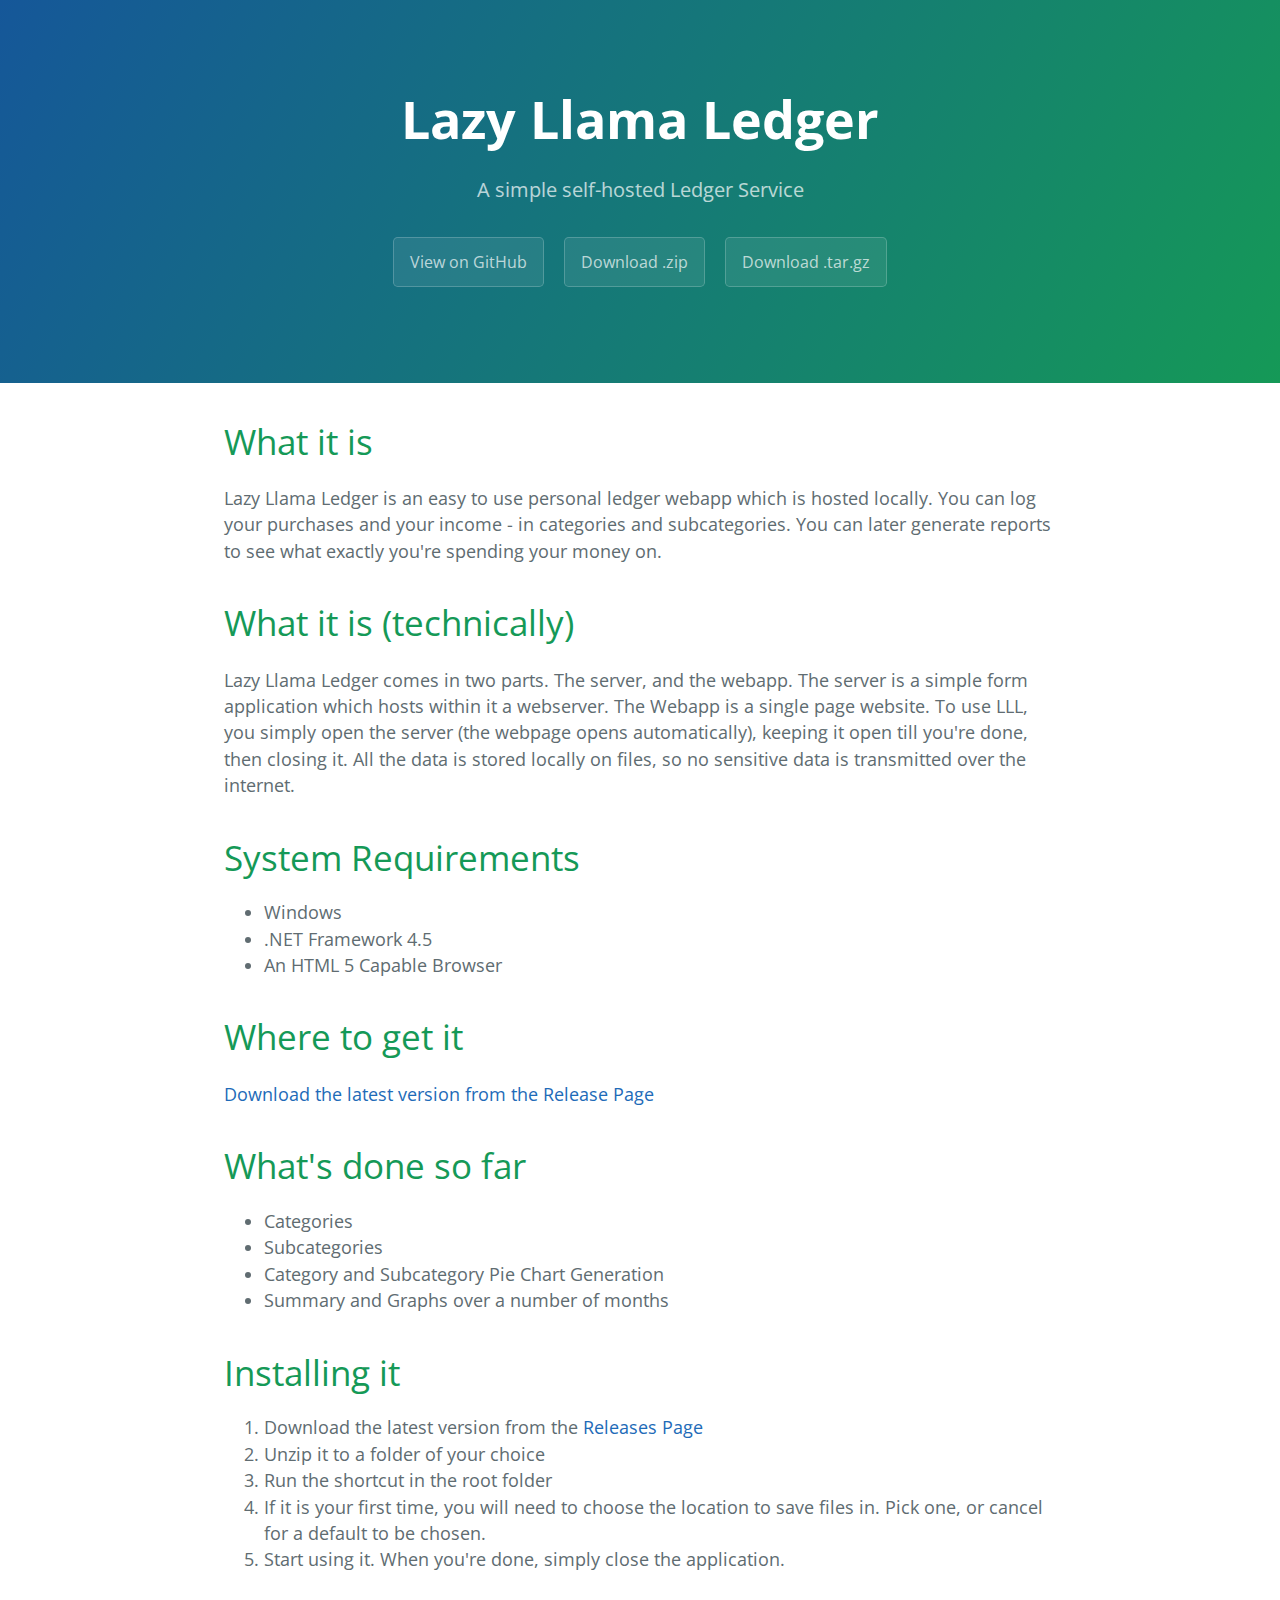
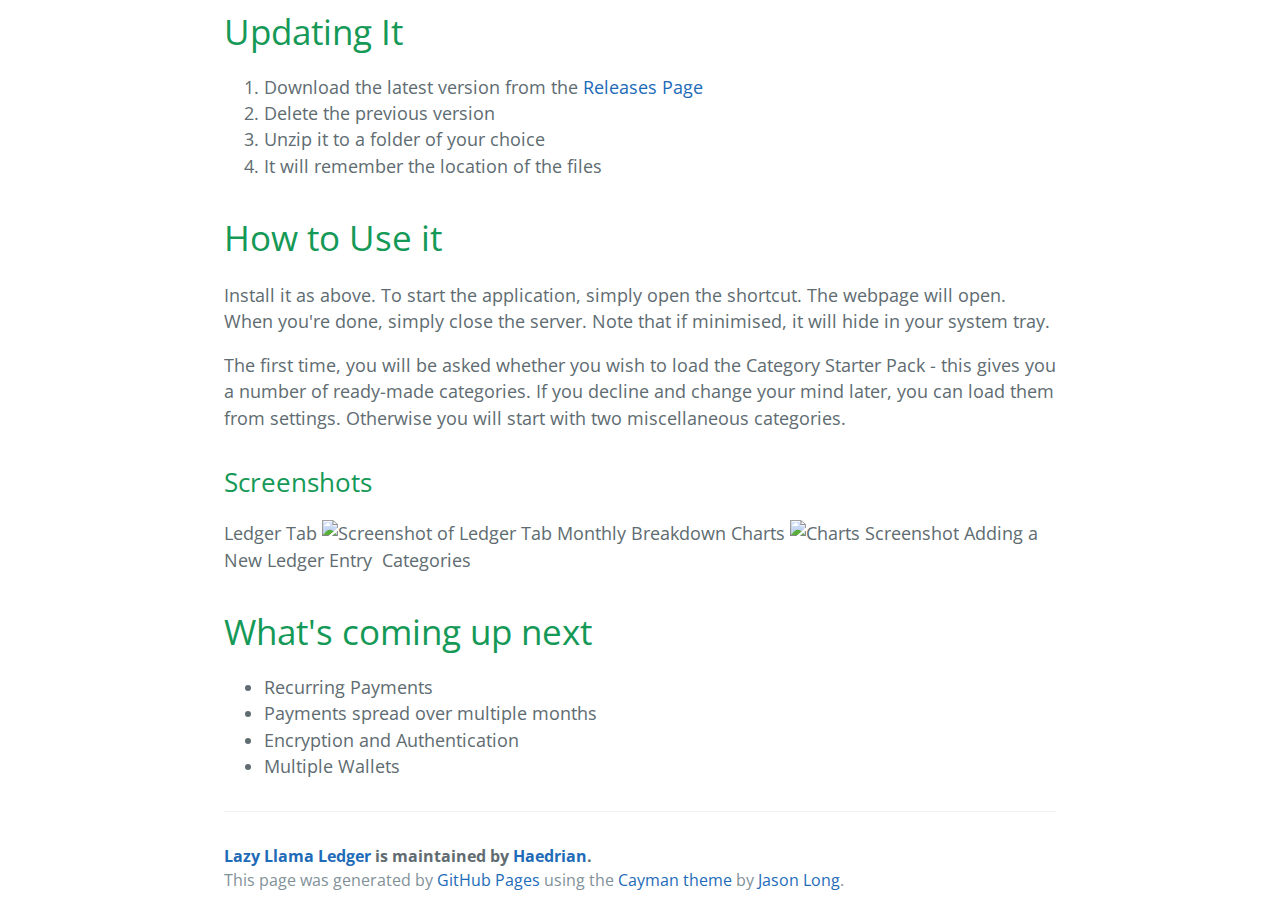
==== index.html @ 4d39ba23 "Create gh-pages branch via GitHub" ====
<!DOCTYPE html>
<html lang="en-us">
  <head>
    <meta charset="UTF-8">
    <title>Lazy Llama Ledger by Haedrian</title>
    <meta name="viewport" content="width=device-width, initial-scale=1">
    <link rel="stylesheet" type="text/css" href="stylesheets/normalize.css" media="screen">
    <link href='https://fonts.googleapis.com/css?family=Open+Sans:400,700' rel='stylesheet' type='text/css'>
    <link rel="stylesheet" type="text/css" href="stylesheets/stylesheet.css" media="screen">
    <link rel="stylesheet" type="text/css" href="stylesheets/github-light.css" media="screen">
  </head>
  <body>
    <section class="page-header">
      <h1 class="project-name">Lazy Llama Ledger</h1>
      <h2 class="project-tagline">A simple self-hosted Ledger Service</h2>
      <a href="https://github.com/Haedrian/LazyLlamaLedger" class="btn">View on GitHub</a>
      <a href="https://github.com/Haedrian/LazyLlamaLedger/zipball/master" class="btn">Download .zip</a>
      <a href="https://github.com/Haedrian/LazyLlamaLedger/tarball/master" class="btn">Download .tar.gz</a>
    </section>

    <section class="main-content">
      <h1>
<a id="what-it-is" class="anchor" href="#what-it-is" aria-hidden="true"><span aria-hidden="true" class="octicon octicon-link"></span></a>What it is</h1>

<p>Lazy Llama Ledger is an easy to use personal ledger webapp which is hosted locally. You can log your purchases and your income - in categories and subcategories. You can later generate reports to see what exactly you're spending your money on.</p>

<h1>
<a id="what-it-is-technically" class="anchor" href="#what-it-is-technically" aria-hidden="true"><span aria-hidden="true" class="octicon octicon-link"></span></a>What it is (technically)</h1>

<p>Lazy Llama Ledger comes in two parts. The server, and the webapp. The server is a simple form application which hosts within it a webserver. The Webapp is a single page website. To use LLL, you simply open the server (the webpage opens automatically), keeping it open till you're done, then closing it. All the data is stored locally on files, so no sensitive data is transmitted over the internet.</p>

<h1>
<a id="system-requirements" class="anchor" href="#system-requirements" aria-hidden="true"><span aria-hidden="true" class="octicon octicon-link"></span></a>System Requirements</h1>

<ul>
<li>Windows</li>
<li>.NET Framework 4.5</li>
<li>An HTML 5 Capable Browser</li>
</ul>

<h1>
<a id="where-to-get-it" class="anchor" href="#where-to-get-it" aria-hidden="true"><span aria-hidden="true" class="octicon octicon-link"></span></a>Where to get it</h1>

<p><a href="https://github.com/Haedrian/LazyLlamaLedger/releases">Download the latest version from the Release Page</a></p>

<h1>
<a id="whats-done-so-far" class="anchor" href="#whats-done-so-far" aria-hidden="true"><span aria-hidden="true" class="octicon octicon-link"></span></a>What's done so far</h1>

<ul>
<li>Categories</li>
<li>Subcategories</li>
<li>Category and Subcategory Pie Chart Generation</li>
<li>Summary and Graphs over a number of months </li>
</ul>

<h1>
<a id="installing-it" class="anchor" href="#installing-it" aria-hidden="true"><span aria-hidden="true" class="octicon octicon-link"></span></a>Installing it</h1>

<ol>
<li>Download the latest version from the <a href="https://github.com/Haedrian/LazyLlamaLedger/releases">Releases Page</a>
</li>
<li>Unzip it to a folder of your choice</li>
<li>Run the shortcut in the root folder</li>
<li>If it is your first time, you will need to choose the location to save files in. Pick one, or cancel for a default to be chosen.</li>
<li>Start using it. When you're done, simply close the application. </li>
</ol>

<h1>
<a id="updating-it" class="anchor" href="#updating-it" aria-hidden="true"><span aria-hidden="true" class="octicon octicon-link"></span></a>Updating It</h1>

<ol>
<li>Download the latest version from the <a href="https://github.com/Haedrian/LazyLlamaLedger/releases">Releases Page</a>
</li>
<li>Delete the previous version</li>
<li>Unzip it to a folder of your choice</li>
<li>It will remember the location of the files</li>
</ol>

<h1>
<a id="how-to-use-it" class="anchor" href="#how-to-use-it" aria-hidden="true"><span aria-hidden="true" class="octicon octicon-link"></span></a>How to Use it</h1>

<p>Install it as above. To start the application, simply open the shortcut. The webpage will open. When you're done, simply close the server. Note that if minimised, it will hide in your system tray.</p>

<p>The first time, you will be asked whether you wish to load the Category Starter Pack - this gives you a number of ready-made categories. If you decline and change your mind later, you can load them from settings. Otherwise you will start with two miscellaneous categories.</p>

<h2>
<a id="screenshots" class="anchor" href="#screenshots" aria-hidden="true"><span aria-hidden="true" class="octicon octicon-link"></span></a>Screenshots</h2>

<p>Ledger Tab
<img src="https://raw.githubusercontent.com/Haedrian/LazyLlamaLedger/master/Screenshots/LedgerTab.png" alt="Screenshot of Ledger Tab">
Monthly Breakdown Charts
<img src="https://raw.githubusercontent.com/Haedrian/LazyLlamaLedger/master/Screenshots/charts.PNG" alt="Charts Screenshot">
Adding a New Ledger Entry
<img src="https://raw.githubusercontent.com/Haedrian/LazyLlamaLedger/master/Screenshots/AddNewLedgerEntry.PNG" alt="">
Categories
<img src="https://raw.githubusercontent.com/Haedrian/LazyLlamaLedger/master/Screenshots/catTab.PNG" alt=""></p>

<h1>
<a id="whats-coming-up-next" class="anchor" href="#whats-coming-up-next" aria-hidden="true"><span aria-hidden="true" class="octicon octicon-link"></span></a>What's coming up next</h1>

<ul>
<li>Recurring Payments</li>
<li>Payments spread over multiple months</li>
<li>Encryption and Authentication</li>
<li>Multiple Wallets</li>
</ul>

      <footer class="site-footer">
        <span class="site-footer-owner"><a href="https://github.com/Haedrian/LazyLlamaLedger">Lazy Llama Ledger</a> is maintained by <a href="https://github.com/Haedrian">Haedrian</a>.</span>

        <span class="site-footer-credits">This page was generated by <a href="https://pages.github.com">GitHub Pages</a> using the <a href="https://github.com/jasonlong/cayman-theme">Cayman theme</a> by <a href="https://twitter.com/jasonlong">Jason Long</a>.</span>
      </footer>

    </section>

  
  </body>
</html>
---- stylesheets/stylesheet.css ----
* {
  box-sizing: border-box; }

body {
  padding: 0;
  margin: 0;
  font-family: "Open Sans", "Helvetica Neue", Helvetica, Arial, sans-serif;
  font-size: 16px;
  line-height: 1.5;
  color: #606c71; }

a {
  color: #1e6bb8;
  text-decoration: none; }
  a:hover {
    text-decoration: underline; }

.btn {
  display: inline-block;
  margin-bottom: 1rem;
  color: rgba(255, 255, 255, 0.7);
  background-color: rgba(255, 255, 255, 0.08);
  border-color: rgba(255, 255, 255, 0.2);
  border-style: solid;
  border-width: 1px;
  border-radius: 0.3rem;
  transition: color 0.2s, background-color 0.2s, border-color 0.2s; }
  .btn + .btn {
    margin-left: 1rem; }

.btn:hover {
  color: rgba(255, 255, 255, 0.8);
  text-decoration: none;
  background-color: rgba(255, 255, 255, 0.2);
  border-color: rgba(255, 255, 255, 0.3); }

@media screen and (min-width: 64em) {
  .btn {
    padding: 0.75rem 1rem; } }

@media screen and (min-width: 42em) and (max-width: 64em) {
  .btn {
    padding: 0.6rem 0.9rem;
    font-size: 0.9rem; } }

@media screen and (max-width: 42em) {
  .btn {
    display: block;
    width: 100%;
    padding: 0.75rem;
    font-size: 0.9rem; }
    .btn + .btn {
      margin-top: 1rem;
      margin-left: 0; } }

.page-header {
  color: #fff;
  text-align: center;
  background-color: #159957;
  background-image: linear-gradient(120deg, #155799, #159957); }

@media screen and (min-width: 64em) {
  .page-header {
    padding: 5rem 6rem; } }

@media screen and (min-width: 42em) and (max-width: 64em) {
  .page-header {
    padding: 3rem 4rem; } }

@media screen and (max-width: 42em) {
  .page-header {
    padding: 2rem 1rem; } }

.project-name {
  margin-top: 0;
  margin-bottom: 0.1rem; }

@media screen and (min-width: 64em) {
  .project-name {
    font-size: 3.25rem; } }

@media screen and (min-width: 42em) and (max-width: 64em) {
  .project-name {
    font-size: 2.25rem; } }

@media screen and (max-width: 42em) {
  .project-name {
    font-size: 1.75rem; } }

.project-tagline {
  margin-bottom: 2rem;
  font-weight: normal;
  opacity: 0.7; }

@media screen and (min-width: 64em) {
  .project-tagline {
    font-size: 1.25rem; } }

@media screen and (min-width: 42em) and (max-width: 64em) {
  .project-tagline {
    font-size: 1.15rem; } }

@media screen and (max-width: 42em) {
  .project-tagline {
    font-size: 1rem; } }

.main-content :first-child {
  margin-top: 0; }
.main-content img {
  max-width: 100%; }
.main-content h1, .main-content h2, .main-content h3, .main-content h4, .main-content h5, .main-content h6 {
  margin-top: 2rem;
  margin-bottom: 1rem;
  font-weight: normal;
  color: #159957; }
.main-content p {
  margin-bottom: 1em; }
.main-content code {
  padding: 2px 4px;
  font-family: Consolas, "Liberation Mono", Menlo, Courier, monospace;
  font-size: 0.9rem;
  color: #383e41;
  background-color: #f3f6fa;
  border-radius: 0.3rem; }
.main-content pre {
  padding: 0.8rem;
  margin-top: 0;
  margin-bottom: 1rem;
  font: 1rem Consolas, "Liberation Mono", Menlo, Courier, monospace;
  color: #567482;
  word-wrap: normal;
  background-color: #f3f6fa;
  border: solid 1px #dce6f0;
  border-radius: 0.3rem; }
  .main-content pre > code {
    padding: 0;
    margin: 0;
    font-size: 0.9rem;
    color: #567482;
    word-break: normal;
    white-space: pre;
    background: transparent;
    border: 0; }
.main-content .highlight {
  margin-bottom: 1rem; }
  .main-content .highlight pre {
    margin-bottom: 0;
    word-break: normal; }
.main-content .highlight pre, .main-content pre {
  padding: 0.8rem;
  overflow: auto;
  font-size: 0.9rem;
  line-height: 1.45;
  border-radius: 0.3rem; }
.main-content pre code, .main-content pre tt {
  display: inline;
  max-width: initial;
  padding: 0;
  margin: 0;
  overflow: initial;
  line-height: inherit;
  word-wrap: normal;
  background-color: transparent;
  border: 0; }
  .main-content pre code:before, .main-content pre code:after, .main-content pre tt:before, .main-content pre tt:after {
    content: normal; }
.main-content ul, .main-content ol {
  margin-top: 0; }
.main-content blockquote {
  padding: 0 1rem;
  margin-left: 0;
  color: #819198;
  border-left: 0.3rem solid #dce6f0; }
  .main-content blockquote > :first-child {
    margin-top: 0; }
  .main-content blockquote > :last-child {
    margin-bottom: 0; }
.main-content table {
  display: block;
  width: 100%;
  overflow: auto;
  word-break: normal;
  word-break: keep-all; }
  .main-content table th {
    font-weight: bold; }
  .main-content table th, .main-content table td {
    padding: 0.5rem 1rem;
    border: 1px solid #e9ebec; }
.main-content dl {
  padding: 0; }
  .main-content dl dt {
    padding: 0;
    margin-top: 1rem;
    font-size: 1rem;
    font-weight: bold; }
  .main-content dl dd {
    padding: 0;
    margin-bottom: 1rem; }
.main-content hr {
  height: 2px;
  padding: 0;
  margin: 1rem 0;
  background-color: #eff0f1;
  border: 0; }

@media screen and (min-width: 64em) {
  .main-content {
    max-width: 64rem;
    padding: 2rem 6rem;
    margin: 0 auto;
    font-size: 1.1rem; } }

@media screen and (min-width: 42em) and (max-width: 64em) {
  .main-content {
    padding: 2rem 4rem;
    font-size: 1.1rem; } }

@media screen and (max-width: 42em) {
  .main-content {
    padding: 2rem 1rem;
    font-size: 1rem; } }

.site-footer {
  padding-top: 2rem;
  margin-top: 2rem;
  border-top: solid 1px #eff0f1; }

.site-footer-owner {
  display: block;
  font-weight: bold; }

.site-footer-credits {
  color: #819198; }

@media screen and (min-width: 64em) {
  .site-footer {
    font-size: 1rem; } }

@media screen and (min-width: 42em) and (max-width: 64em) {
  .site-footer {
    font-size: 1rem; } }

@media screen and (max-width: 42em) {
  .site-footer {
    font-size: 0.9rem; } }
---- stylesheets/github-light.css ----
/*
   Copyright 2014 GitHub Inc.

   Licensed under the Apache License, Version 2.0 (the "License");
   you may not use this file except in compliance with the License.
   You may obtain a copy of the License at

       http://www.apache.org/licenses/LICENSE-2.0

   Unless required by applicable law or agreed to in writing, software
   distributed under the License is distributed on an "AS IS" BASIS,
   WITHOUT WARRANTIES OR CONDITIONS OF ANY KIND, either express or implied.
   See the License for the specific language governing permissions and
   limitations under the License.

*/

.pl-c /* comment */ {
  color: #969896;
}

.pl-c1      /* constant, markup.raw, meta.diff.header, meta.module-reference, meta.property-name, support, support.constant, support.variable, variable.other.constant */,
.pl-s .pl-v /* string variable */ {
  color: #0086b3;
}

.pl-e  /* entity */,
.pl-en /* entity.name */ {
  color: #795da3;
}

.pl-s .pl-s1 /* string source */,
.pl-smi      /* storage.modifier.import, storage.modifier.package, storage.type.java, variable.other, variable.parameter.function */ {
  color: #333;
}

.pl-ent /* entity.name.tag */ {
  color: #63a35c;
}

.pl-k /* keyword, storage, storage.type */ {
  color: #a71d5d;
}

.pl-pds              /* punctuation.definition.string, string.regexp.character-class */,
.pl-s                /* string */,
.pl-s .pl-pse .pl-s1 /* string punctuation.section.embedded source */,
.pl-sr               /* string.regexp */,
.pl-sr .pl-cce       /* string.regexp constant.character.escape */,
.pl-sr .pl-sra       /* string.regexp string.regexp.arbitrary-repitition */,
.pl-sr .pl-sre       /* string.regexp source.ruby.embedded */ {
  color: #183691;
}

.pl-v /* variable */ {
  color: #ed6a43;
}

.pl-id /* invalid.deprecated */ {
  color: #b52a1d;
}

.pl-ii /* invalid.illegal */ {
  background-color: #b52a1d;
  color: #f8f8f8;
}

.pl-sr .pl-cce /* string.regexp constant.character.escape */ {
  color: #63a35c;
  font-weight: bold;
}

.pl-ml /* markup.list */ {
  color: #693a17;
}

.pl-mh        /* markup.heading */,
.pl-mh .pl-en /* markup.heading entity.name */,
.pl-ms        /* meta.separator */ {
  color: #1d3e81;
  font-weight: bold;
}

.pl-mq /* markup.quote */ {
  color: #008080;
}

.pl-mi /* markup.italic */ {
  color: #333;
  font-style: italic;
}

.pl-mb /* markup.bold */ {
  color: #333;
  font-weight: bold;
}

.pl-md /* markup.deleted, meta.diff.header.from-file */ {
  background-color: #ffecec;
  color: #bd2c00;
}

.pl-mi1 /* markup.inserted, meta.diff.header.to-file */ {
  background-color: #eaffea;
  color: #55a532;
}

.pl-mdr /* meta.diff.range */ {
  color: #795da3;
  font-weight: bold;
}

.pl-mo /* meta.output */ {
  color: #1d3e81;
}
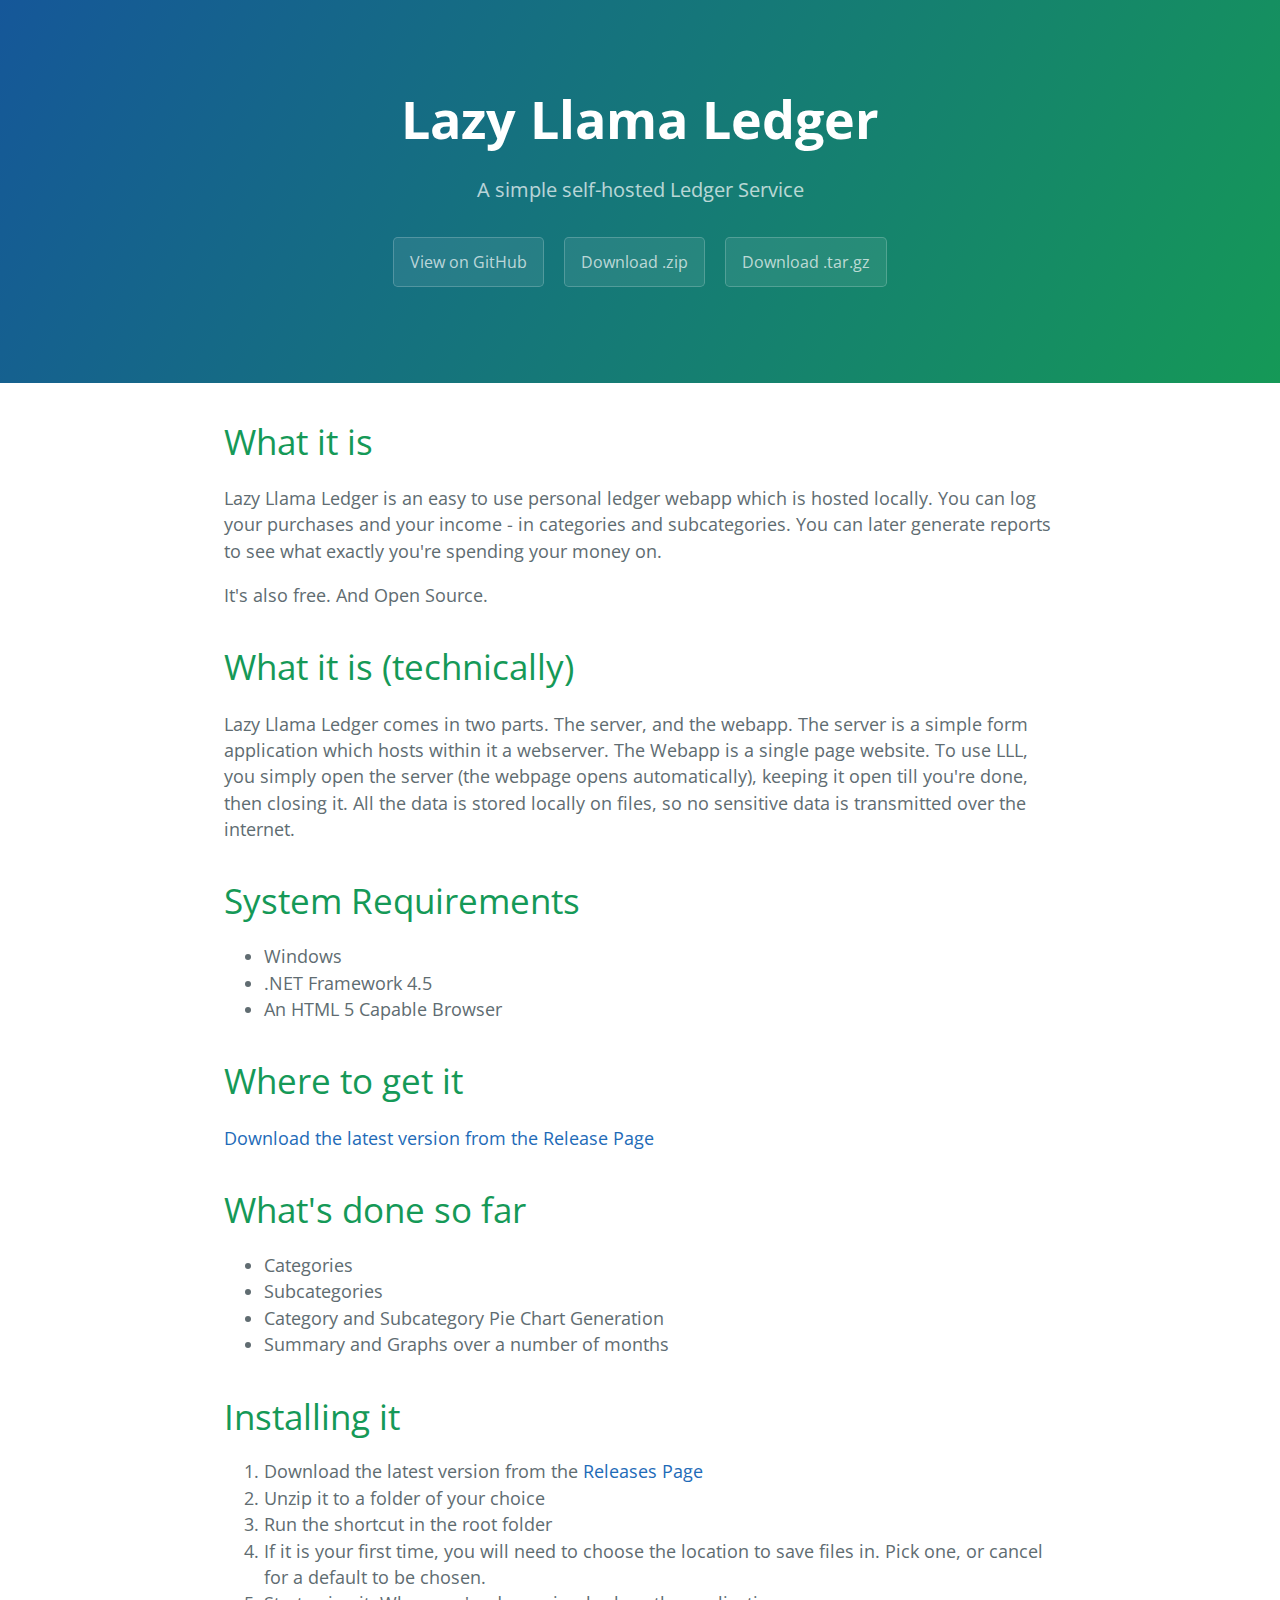
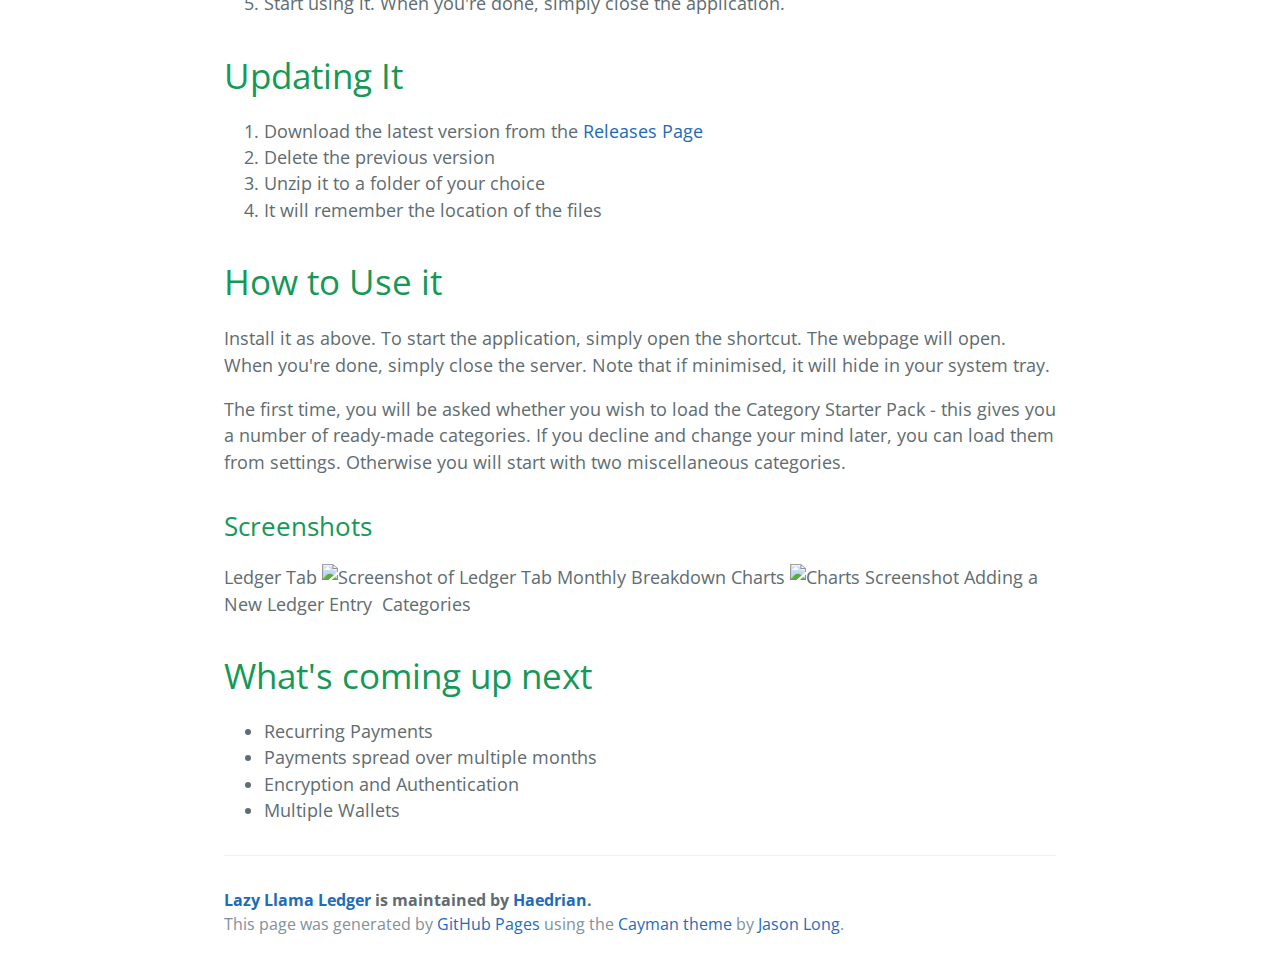
==== commit f9a88994: "Create gh-pages branch via GitHub" ====
--- a/index.html
+++ b/index.html
@@ -23,6 +23,8 @@
 <a id="what-it-is" class="anchor" href="#what-it-is" aria-hidden="true"><span aria-hidden="true" class="octicon octicon-link"></span></a>What it is</h1>
 
 <p>Lazy Llama Ledger is an easy to use personal ledger webapp which is hosted locally. You can log your purchases and your income - in categories and subcategories. You can later generate reports to see what exactly you're spending your money on.</p>
+
+<p>It's also free. And Open Source.</p>
 
 <h1>
 <a id="what-it-is-technically" class="anchor" href="#what-it-is-technically" aria-hidden="true"><span aria-hidden="true" class="octicon octicon-link"></span></a>What it is (technically)</h1>
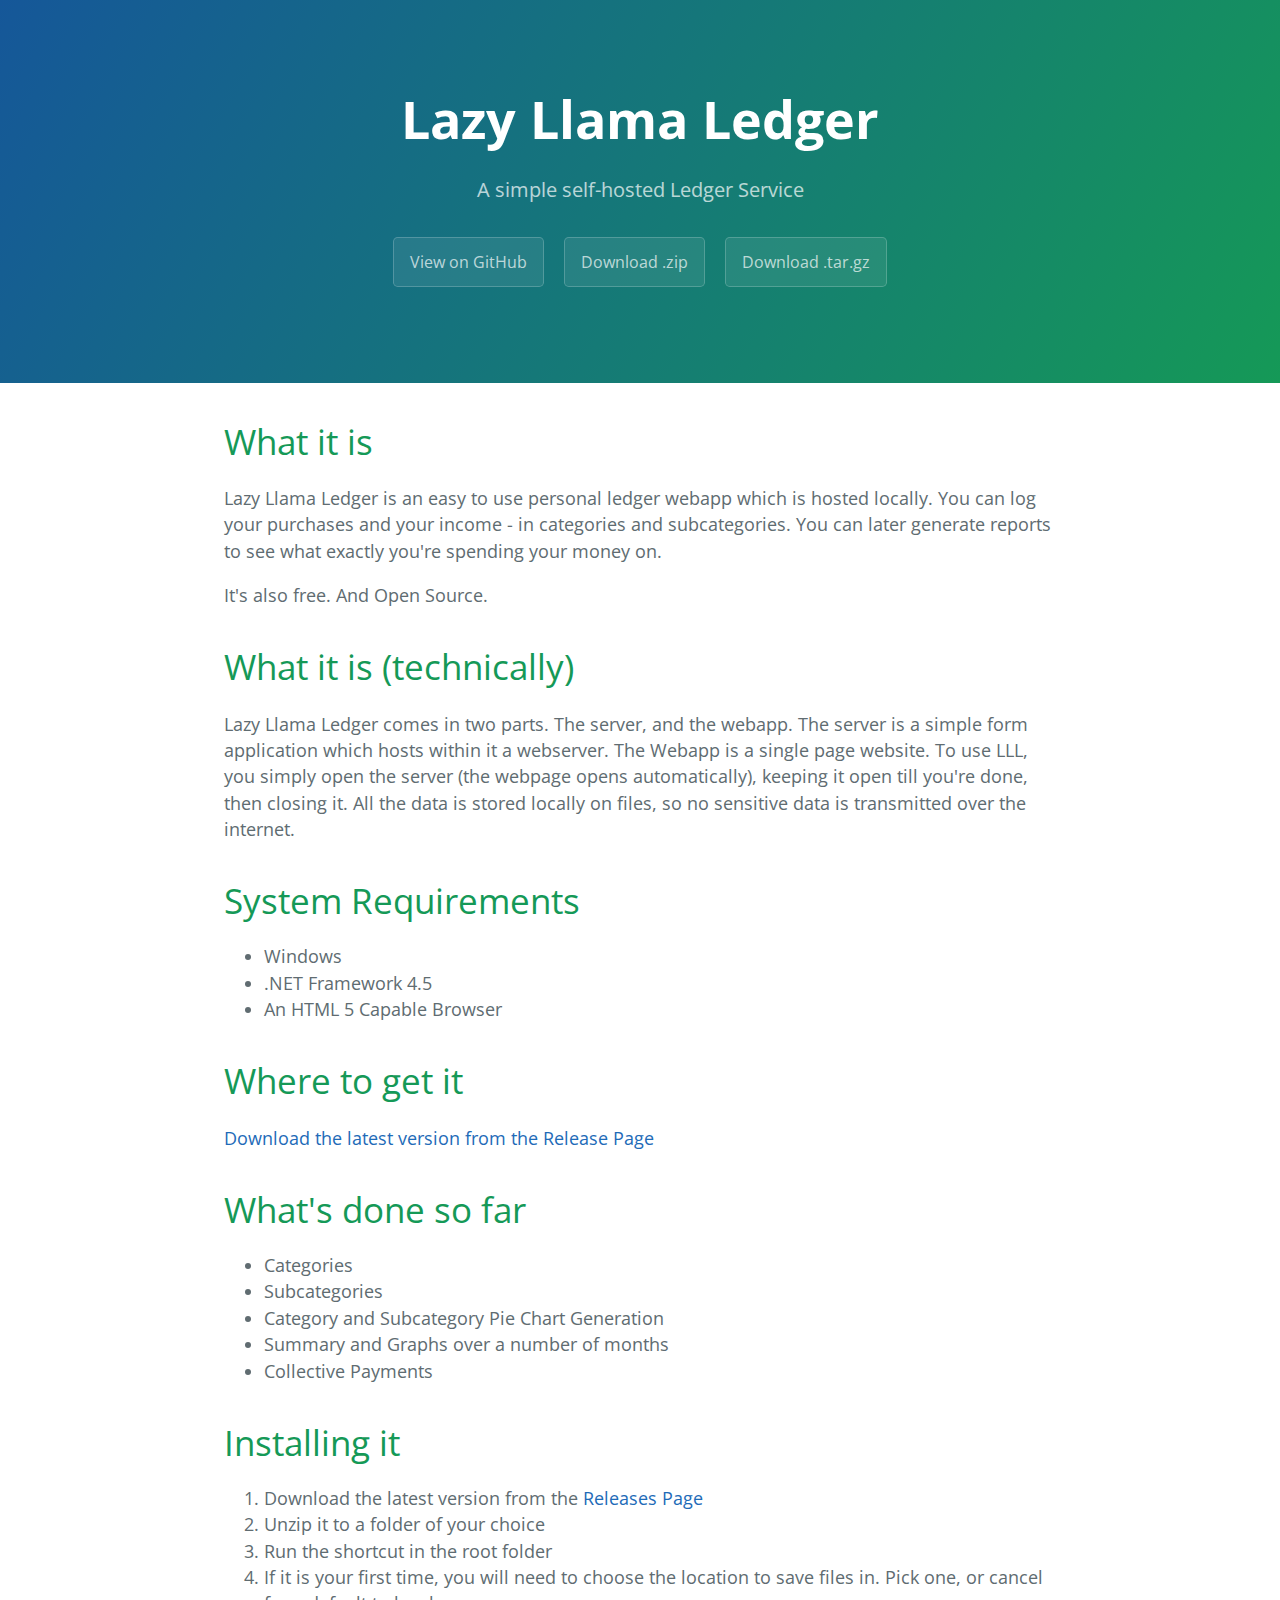
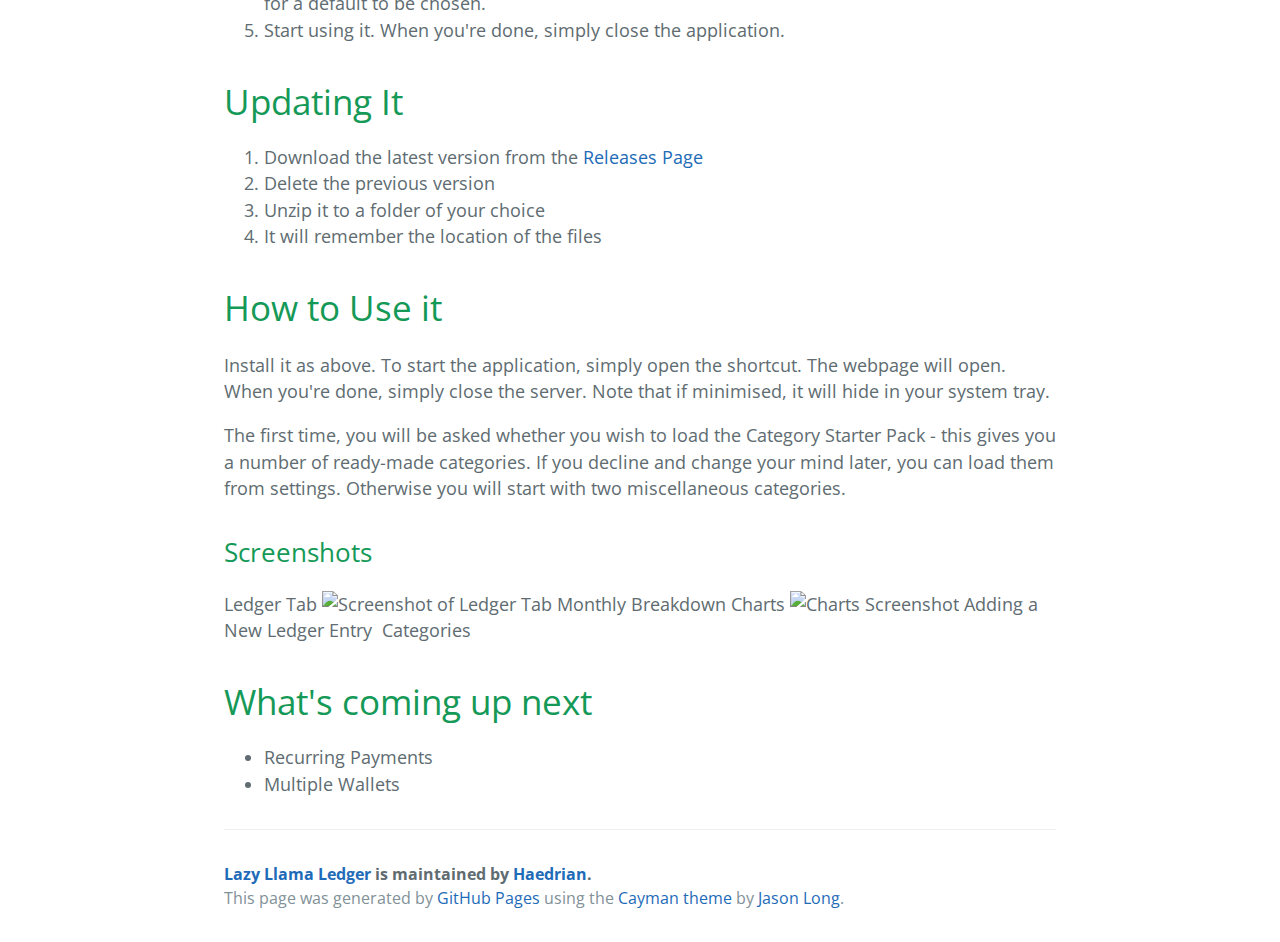
==== commit 03c681bf: "Update index.html" ====
--- a/index.html
+++ b/index.html
@@ -53,6 +53,7 @@
 <li>Subcategories</li>
 <li>Category and Subcategory Pie Chart Generation</li>
 <li>Summary and Graphs over a number of months </li>
+<li>Collective Payments</li>
 </ul>
 
 <h1>
@@ -102,8 +103,6 @@
 
 <ul>
 <li>Recurring Payments</li>
-<li>Payments spread over multiple months</li>
-<li>Encryption and Authentication</li>
 <li>Multiple Wallets</li>
 </ul>
 
@@ -115,6 +114,16 @@
 
     </section>
 
-  
+            <script type="text/javascript">
+            var gaJsHost = (("https:" == document.location.protocol) ? "https://ssl." : "http://www.");
+            document.write(unescape("%3Cscript src='" + gaJsHost + "google-analytics.com/ga.js' type='text/javascript'%3E%3C/script%3E"));
+          </script>
+          <script type="text/javascript">
+            try {
+              var pageTracker = _gat._getTracker("UA-74109946-1");
+            pageTracker._trackPageview();
+            } catch(err) {}
+          </script>
+
   </body>
 </html>
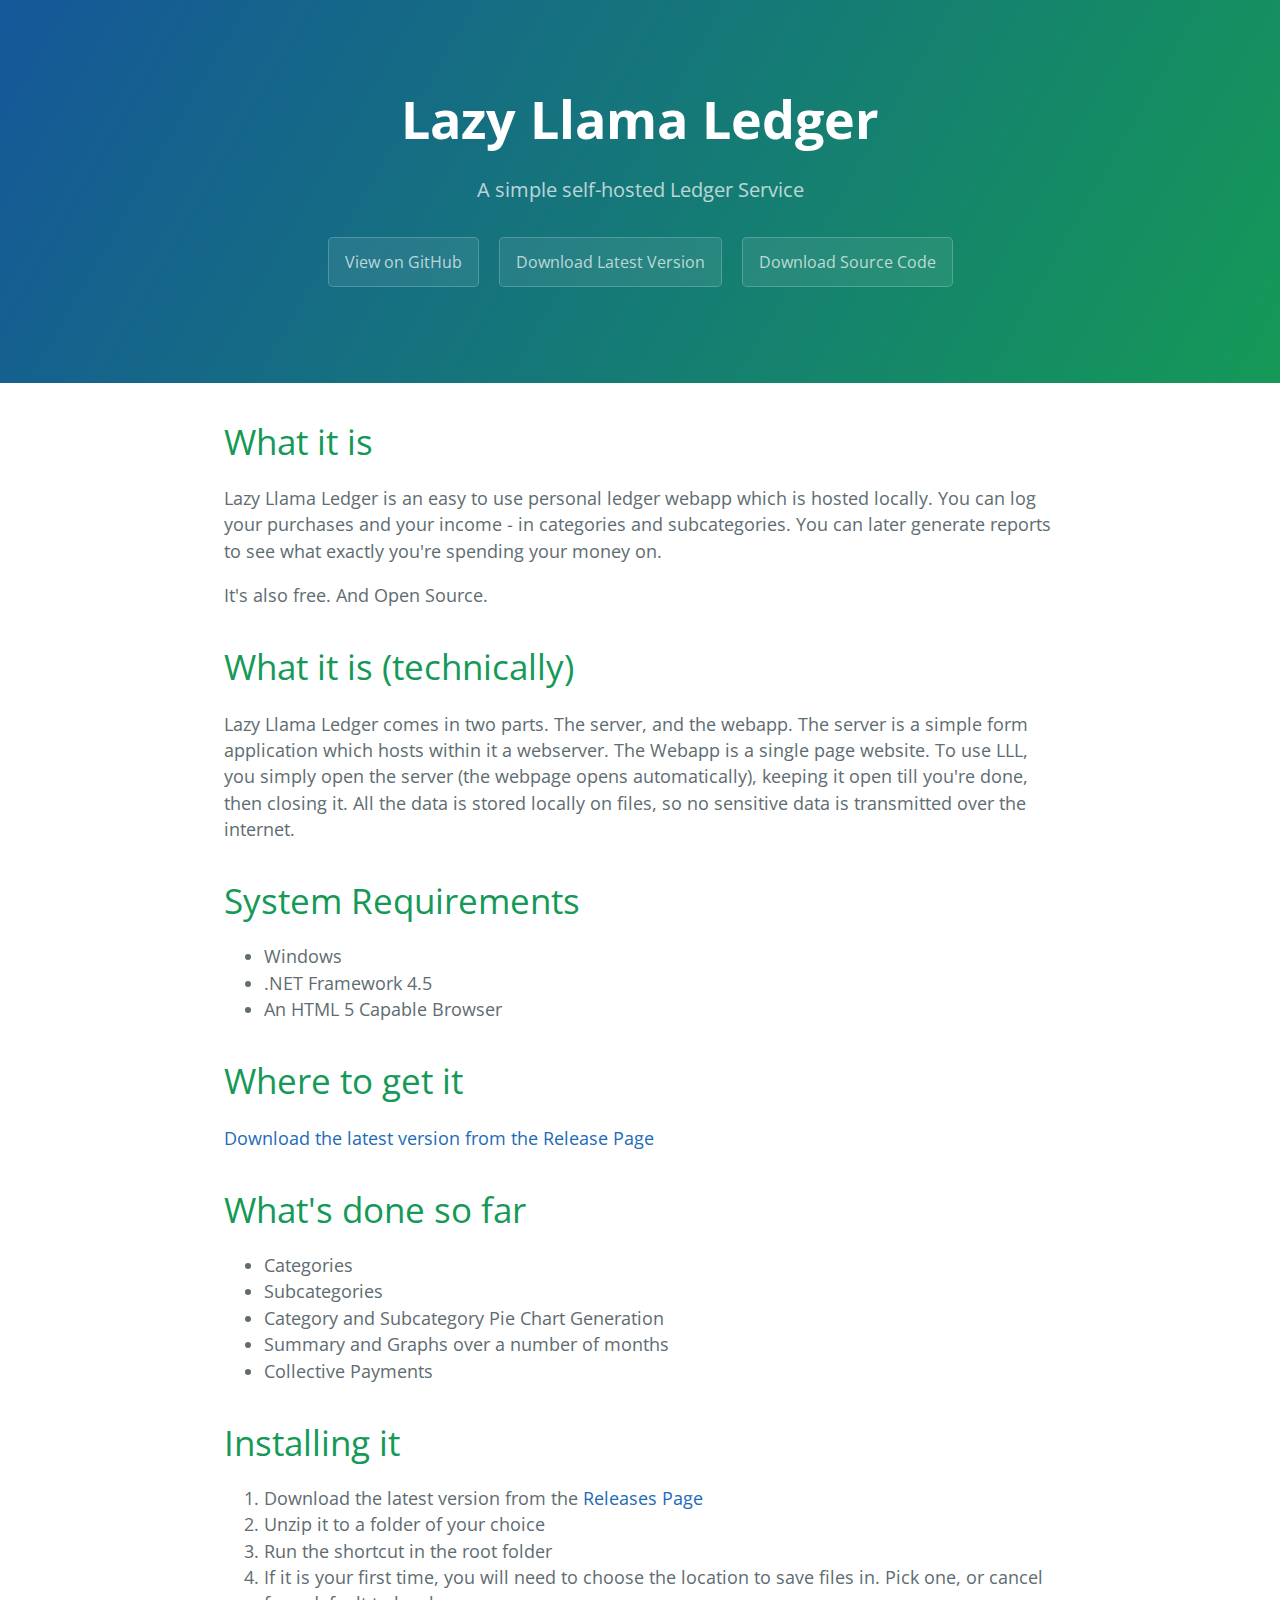
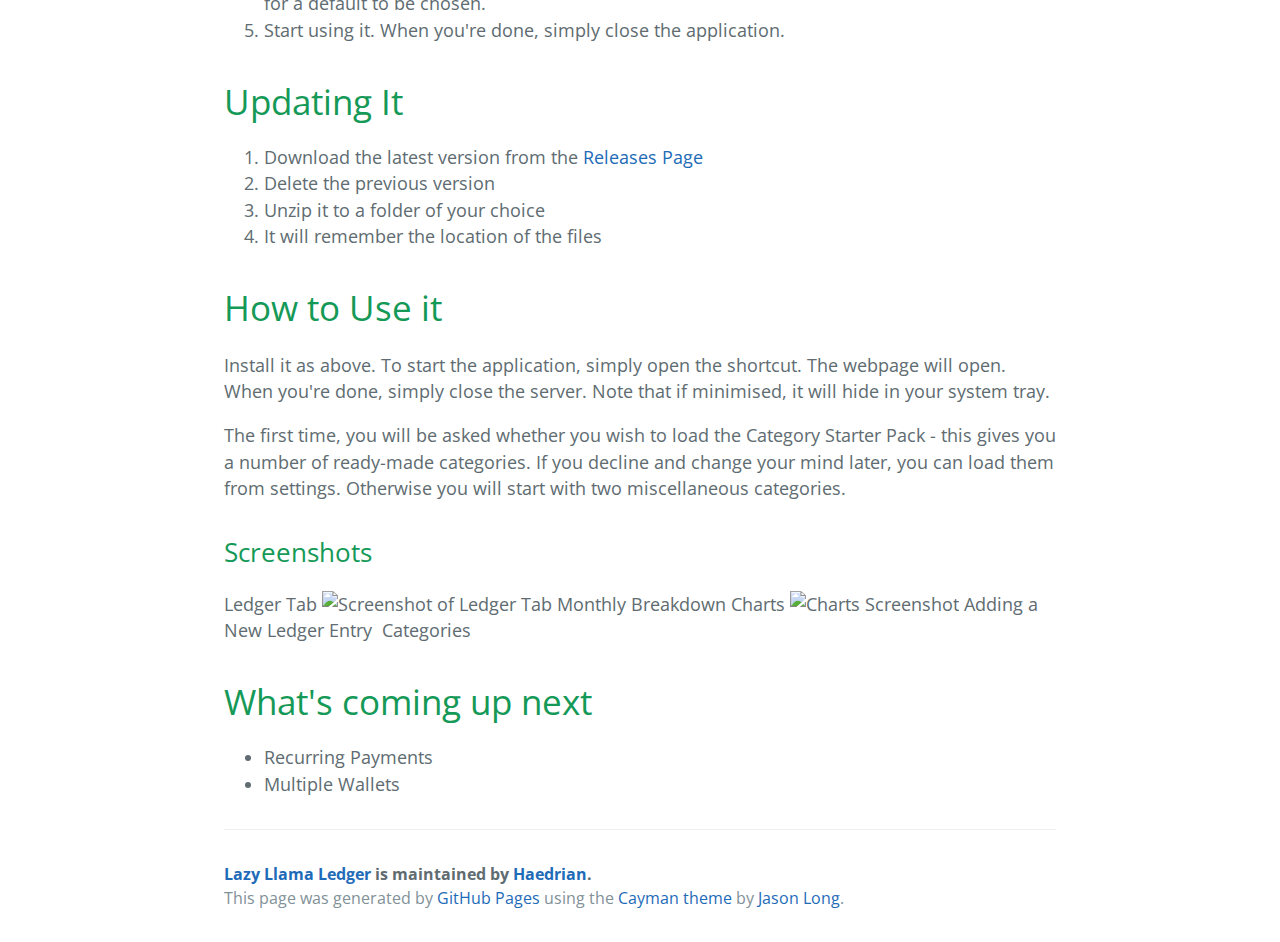
==== commit 3d47f2dc: "Update index.html" ====
--- a/index.html
+++ b/index.html
@@ -14,8 +14,8 @@
       <h1 class="project-name">Lazy Llama Ledger</h1>
       <h2 class="project-tagline">A simple self-hosted Ledger Service</h2>
       <a href="https://github.com/Haedrian/LazyLlamaLedger" class="btn">View on GitHub</a>
-      <a href="https://github.com/Haedrian/LazyLlamaLedger/zipball/master" class="btn">Download .zip</a>
-      <a href="https://github.com/Haedrian/LazyLlamaLedger/tarball/master" class="btn">Download .tar.gz</a>
+      <a href="https://github.com/Haedrian/LazyLlamaLedger/releases/latest" class="btn">Download Latest Version</a>
+      <a href="https://github.com/Haedrian/LazyLlamaLedger/tarball/master" class="btn">Download Source Code</a>
     </section>
 
     <section class="main-content">
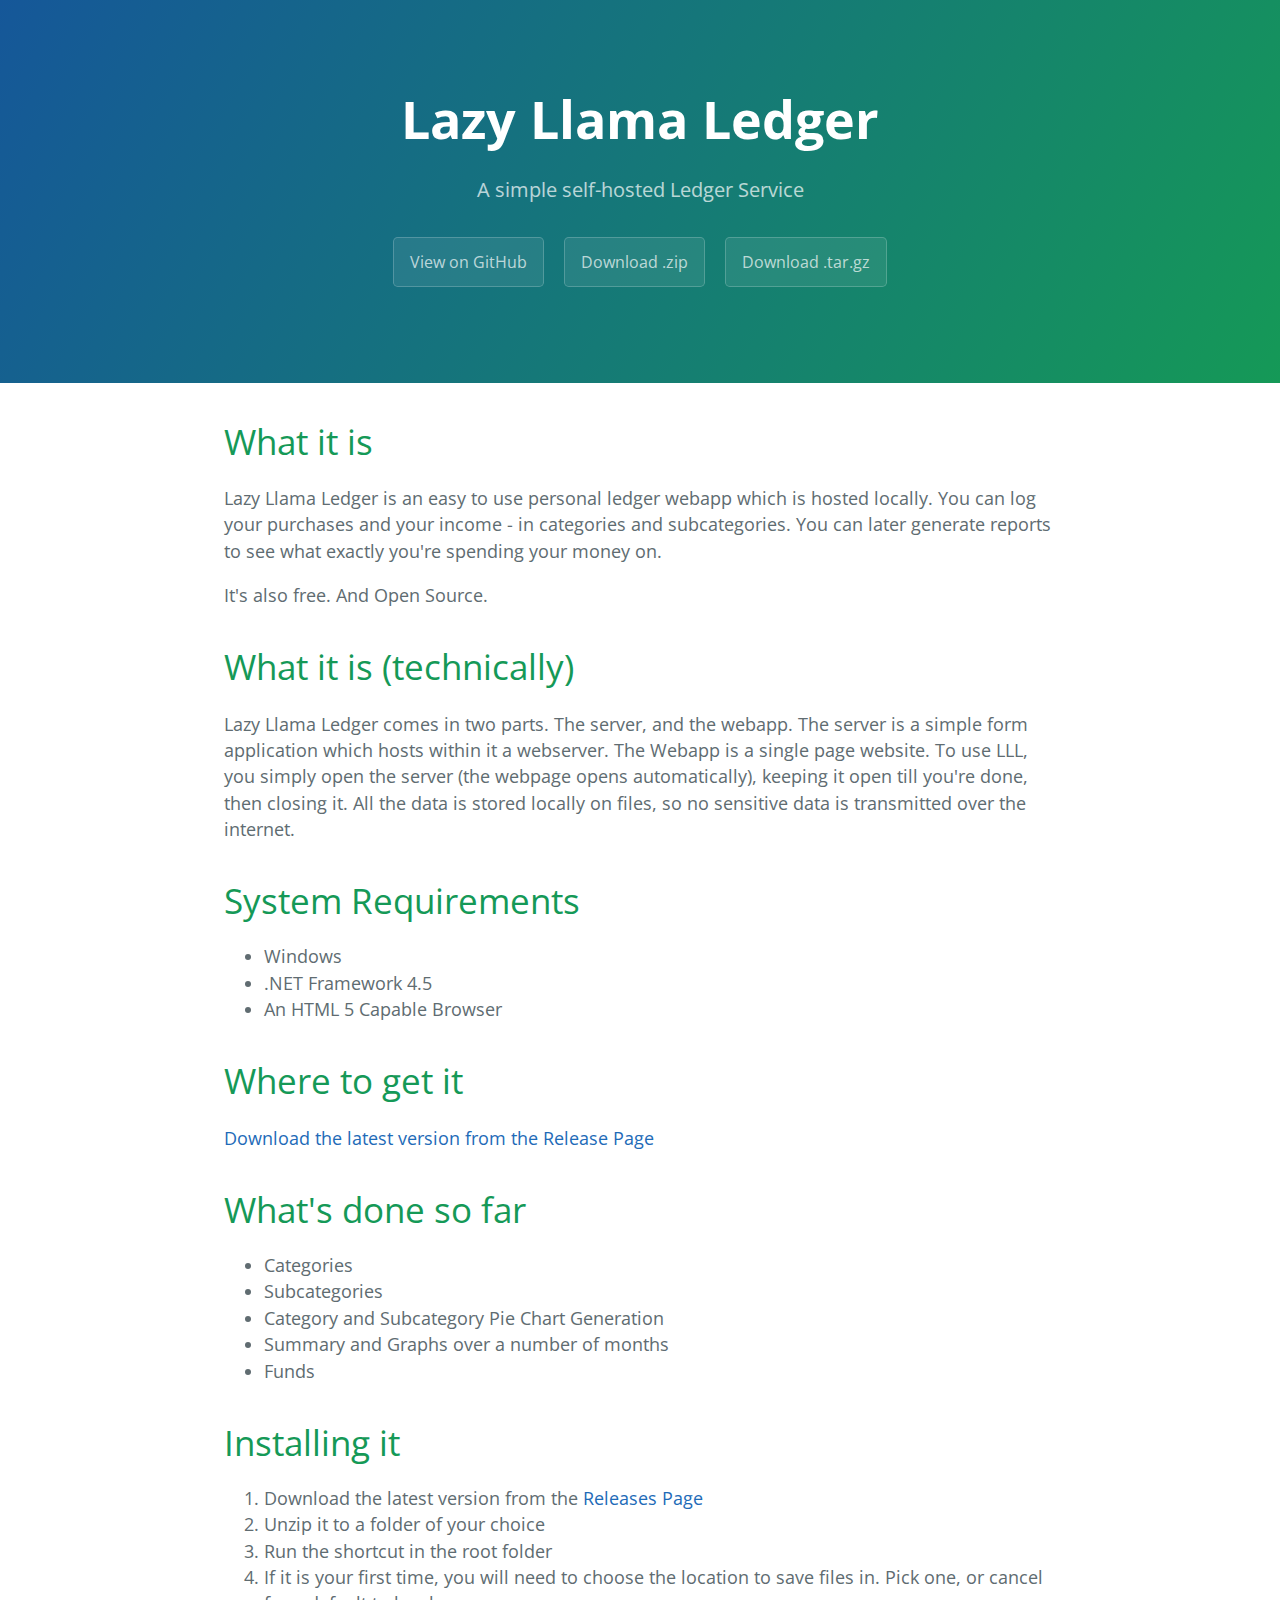
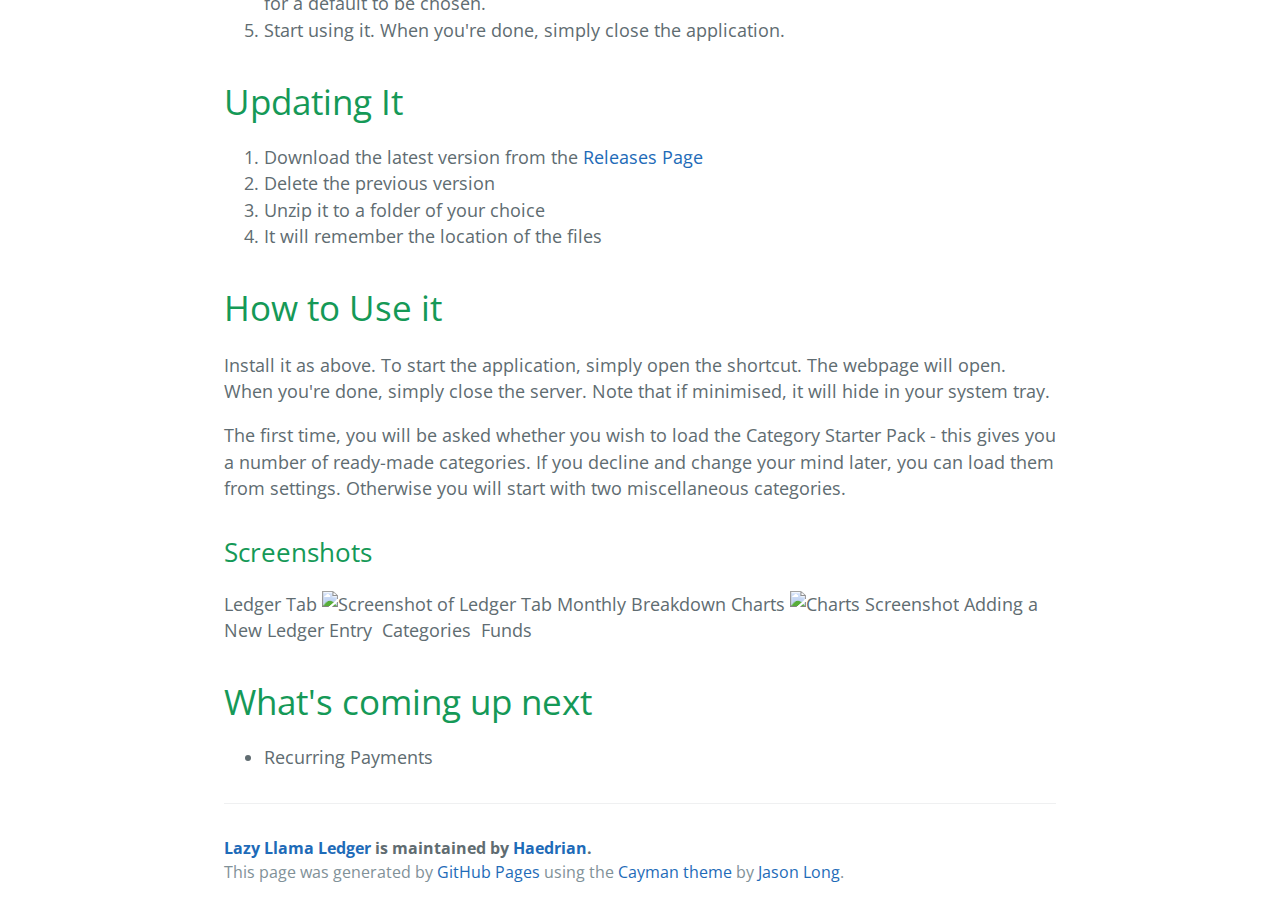
==== commit a7ddc006: "Create gh-pages branch via GitHub" ====
--- a/index.html
+++ b/index.html
@@ -14,8 +14,8 @@
       <h1 class="project-name">Lazy Llama Ledger</h1>
       <h2 class="project-tagline">A simple self-hosted Ledger Service</h2>
       <a href="https://github.com/Haedrian/LazyLlamaLedger" class="btn">View on GitHub</a>
-      <a href="https://github.com/Haedrian/LazyLlamaLedger/releases/latest" class="btn">Download Latest Version</a>
-      <a href="https://github.com/Haedrian/LazyLlamaLedger/tarball/master" class="btn">Download Source Code</a>
+      <a href="https://github.com/Haedrian/LazyLlamaLedger/zipball/master" class="btn">Download .zip</a>
+      <a href="https://github.com/Haedrian/LazyLlamaLedger/tarball/master" class="btn">Download .tar.gz</a>
     </section>
 
     <section class="main-content">
@@ -53,7 +53,7 @@
 <li>Subcategories</li>
 <li>Category and Subcategory Pie Chart Generation</li>
 <li>Summary and Graphs over a number of months </li>
-<li>Collective Payments</li>
+<li>Funds</li>
 </ul>
 
 <h1>
@@ -96,14 +96,15 @@
 Adding a New Ledger Entry
 <img src="https://raw.githubusercontent.com/Haedrian/LazyLlamaLedger/master/Screenshots/AddNewLedgerEntry.PNG" alt="">
 Categories
-<img src="https://raw.githubusercontent.com/Haedrian/LazyLlamaLedger/master/Screenshots/catTab.PNG" alt=""></p>
+<img src="https://raw.githubusercontent.com/Haedrian/LazyLlamaLedger/master/Screenshots/catTab.PNG" alt="">
+Funds
+<img src="https://raw.githubusercontent.com/Haedrian/LazyLlamaLedger/master/Screenshots/funds.PNG" alt=""></p>
 
 <h1>
 <a id="whats-coming-up-next" class="anchor" href="#whats-coming-up-next" aria-hidden="true"><span aria-hidden="true" class="octicon octicon-link"></span></a>What's coming up next</h1>
 
 <ul>
 <li>Recurring Payments</li>
-<li>Multiple Wallets</li>
 </ul>
 
       <footer class="site-footer">
--- a/stylesheets/github-light.css
+++ b/stylesheets/github-light.css
@@ -1,17 +1,25 @@
 /*
-   Copyright 2014 GitHub Inc.
+The MIT License (MIT)
 
-   Licensed under the Apache License, Version 2.0 (the "License");
-   you may not use this file except in compliance with the License.
-   You may obtain a copy of the License at
+Copyright (c) 2015 GitHub, Inc.
 
-       http://www.apache.org/licenses/LICENSE-2.0
+Permission is hereby granted, free of charge, to any person obtaining a copy
+of this software and associated documentation files (the "Software"), to deal
+in the Software without restriction, including without limitation the rights
+to use, copy, modify, merge, publish, distribute, sublicense, and/or sell
+copies of the Software, and to permit persons to whom the Software is
+furnished to do so, subject to the following conditions:
 
-   Unless required by applicable law or agreed to in writing, software
-   distributed under the License is distributed on an "AS IS" BASIS,
-   WITHOUT WARRANTIES OR CONDITIONS OF ANY KIND, either express or implied.
-   See the License for the specific language governing permissions and
-   limitations under the License.
+The above copyright notice and this permission notice shall be included in all
+copies or substantial portions of the Software.
+
+THE SOFTWARE IS PROVIDED "AS IS", WITHOUT WARRANTY OF ANY KIND, EXPRESS OR
+IMPLIED, INCLUDING BUT NOT LIMITED TO THE WARRANTIES OF MERCHANTABILITY,
+FITNESS FOR A PARTICULAR PURPOSE AND NONINFRINGEMENT. IN NO EVENT SHALL THE
+AUTHORS OR COPYRIGHT HOLDERS BE LIABLE FOR ANY CLAIM, DAMAGES OR OTHER
+LIABILITY, WHETHER IN AN ACTION OF CONTRACT, TORT OR OTHERWISE, ARISING FROM,
+OUT OF OR IN CONNECTION WITH THE SOFTWARE OR THE USE OR OTHER DEALINGS IN THE
+SOFTWARE.
 
 */
 
